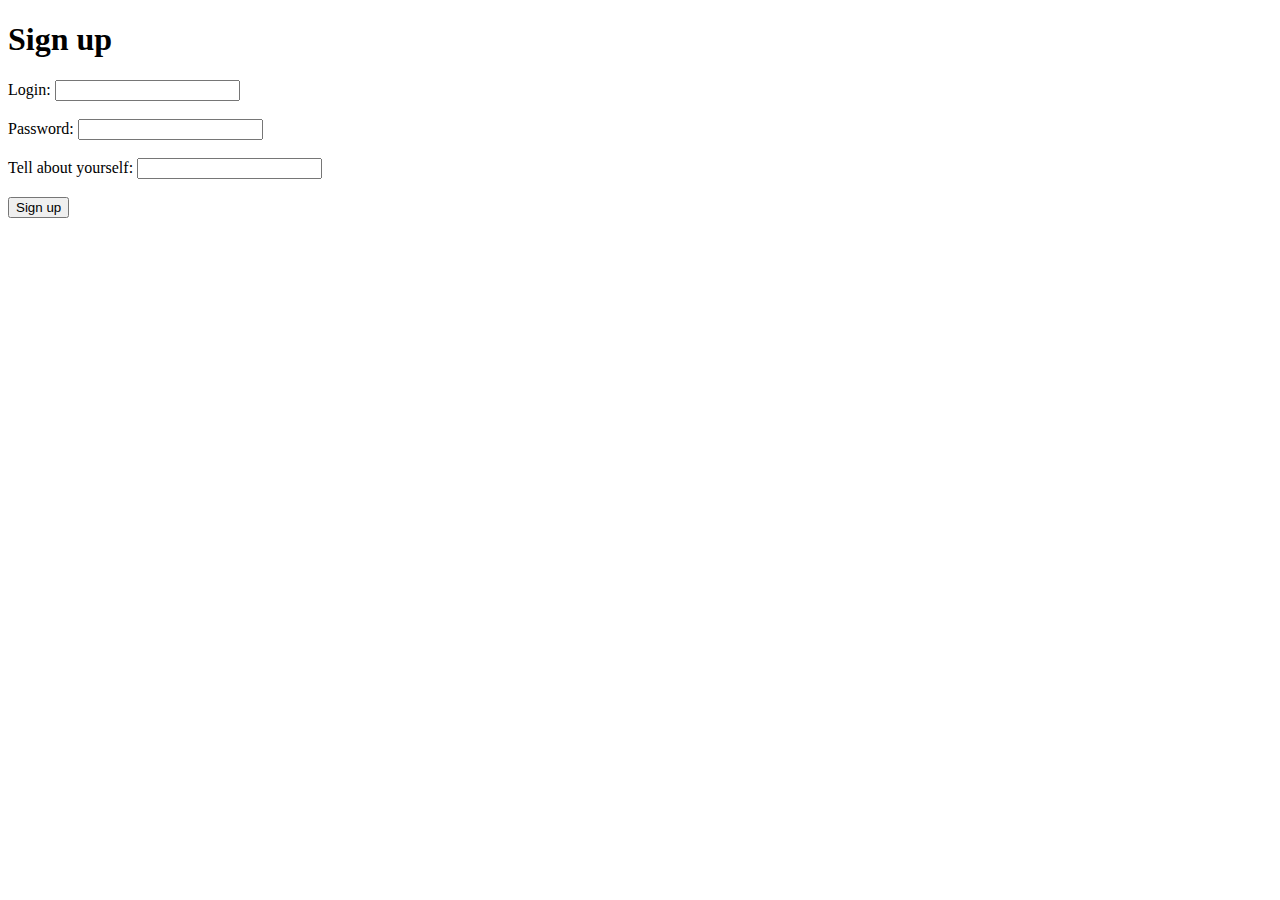
==== resource/signup.html @ 153d95c1 "populate resource folder with login and sigup forms" ====
<!DOCTYPE HTML>
<html>
    <head>
    </head>

    <body>
        <h1>Sign up</h1>

        <form action="/do_signup" method="POST">
            <label for="login">Login:</label>
            <input type="text" id="login" name="login"></input> <br></br>

            <label for="password">Password:</label>
            <input type="text" id="password" name="password"></input> <br></br>

            <label for="bio">Tell about yourself:</label>
            <input type="text" id="bio" name="bio"></input> <br></br>

            <input type="submit" value="Sign up">
        </form>
    </body>
</html>
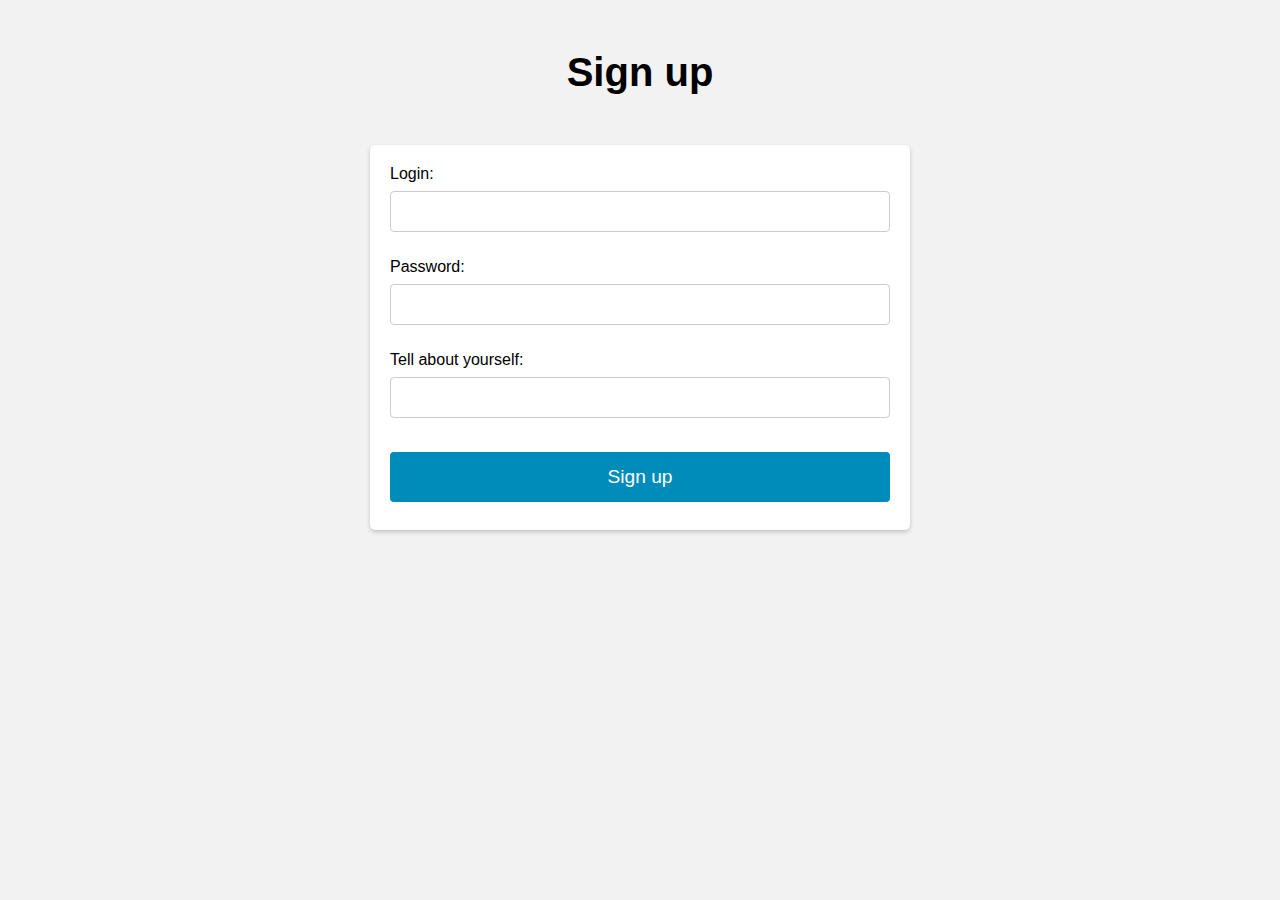
==== commit c150f090: "Implement CSS styles" ====
--- a/resource/signup.html
+++ b/resource/signup.html
@@ -1,6 +1,7 @@
 <!DOCTYPE HTML>
 <html>
     <head>
+        <link rel="stylesheet" type="text/css" href="style.css">
     </head>
 
     <body>
--- a/resource/style.css
+++ b/resource/style.css
@@ -0,0 +1,117 @@
+/* Body */
+body {
+  font-family: Arial, sans-serif;
+  background-color: #f2f2f2;
+}
+
+/* Headings */
+h1, h2, h3 {
+  margin: 0;
+}
+
+h1 {
+  font-size: 2.5em;
+  font-weight: bold;
+  text-align: center;
+  margin-top: 50px;
+}
+
+h2 {
+  font-size: 1.5em;
+  font-weight: bold;
+  margin-top: 30px;
+}
+
+h3 {
+  font-size: 1.2em;
+  font-weight: bold;
+  margin-top: 20px;
+}
+
+/* Links */
+a {
+  color: #008CBA;
+  text-decoration: none;
+}
+
+a:hover {
+  text-decoration: underline;
+}
+
+/* Tables */
+table {
+  width: 100%;
+  border-collapse: collapse;
+  margin-top: 20px;
+}
+
+th, td {
+  text-align: left;
+  padding: 8px;
+  border-bottom: 1px solid #ddd;
+}
+
+th {
+  background-color: #008CBA;
+  color: white;
+}
+
+tr:nth-child(even) {
+  background-color: #f2f2f2;
+}
+
+/* Forms */
+form {
+  width: 100%;
+  max-width: 500px;
+  margin: 0 auto;
+  margin-top: 50px;
+  background-color: white;
+  border-radius: 5px;
+  box-shadow: 0 2px 4px 0 rgba(0, 0, 0, 0.2);
+  padding: 20px;
+}
+
+input[type="text"], input[type="password"], input[type="email"] {
+  width: 100%;
+  padding: 12px 20px;
+  margin: 8px 0;
+  display: inline-block;
+  border: 1px solid #ccc;
+  border-radius: 4px;
+  box-sizing: border-box;
+}
+
+input[type="submit"] {
+  width: 100%;
+  background-color: #008CBA;
+  color: white;
+  padding: 14px 20px;
+  margin: 8px 0;
+  border: none;
+  border-radius: 4px;
+  cursor: pointer;
+  font-size: 1.2em;
+}
+
+input[type="submit"]:hover {
+  background-color: #006b80;
+}
+
+input[type="checkbox"] {
+  margin-top: 10px;
+  margin-right: 10px;
+}
+
+/* Messages */
+.success {
+  color: green;
+  font-weight: bold;
+  margin-top: 20px;
+}
+
+.error {
+  color: red;
+  font-weight: bold;
+  margin-top: 20px;
+}
